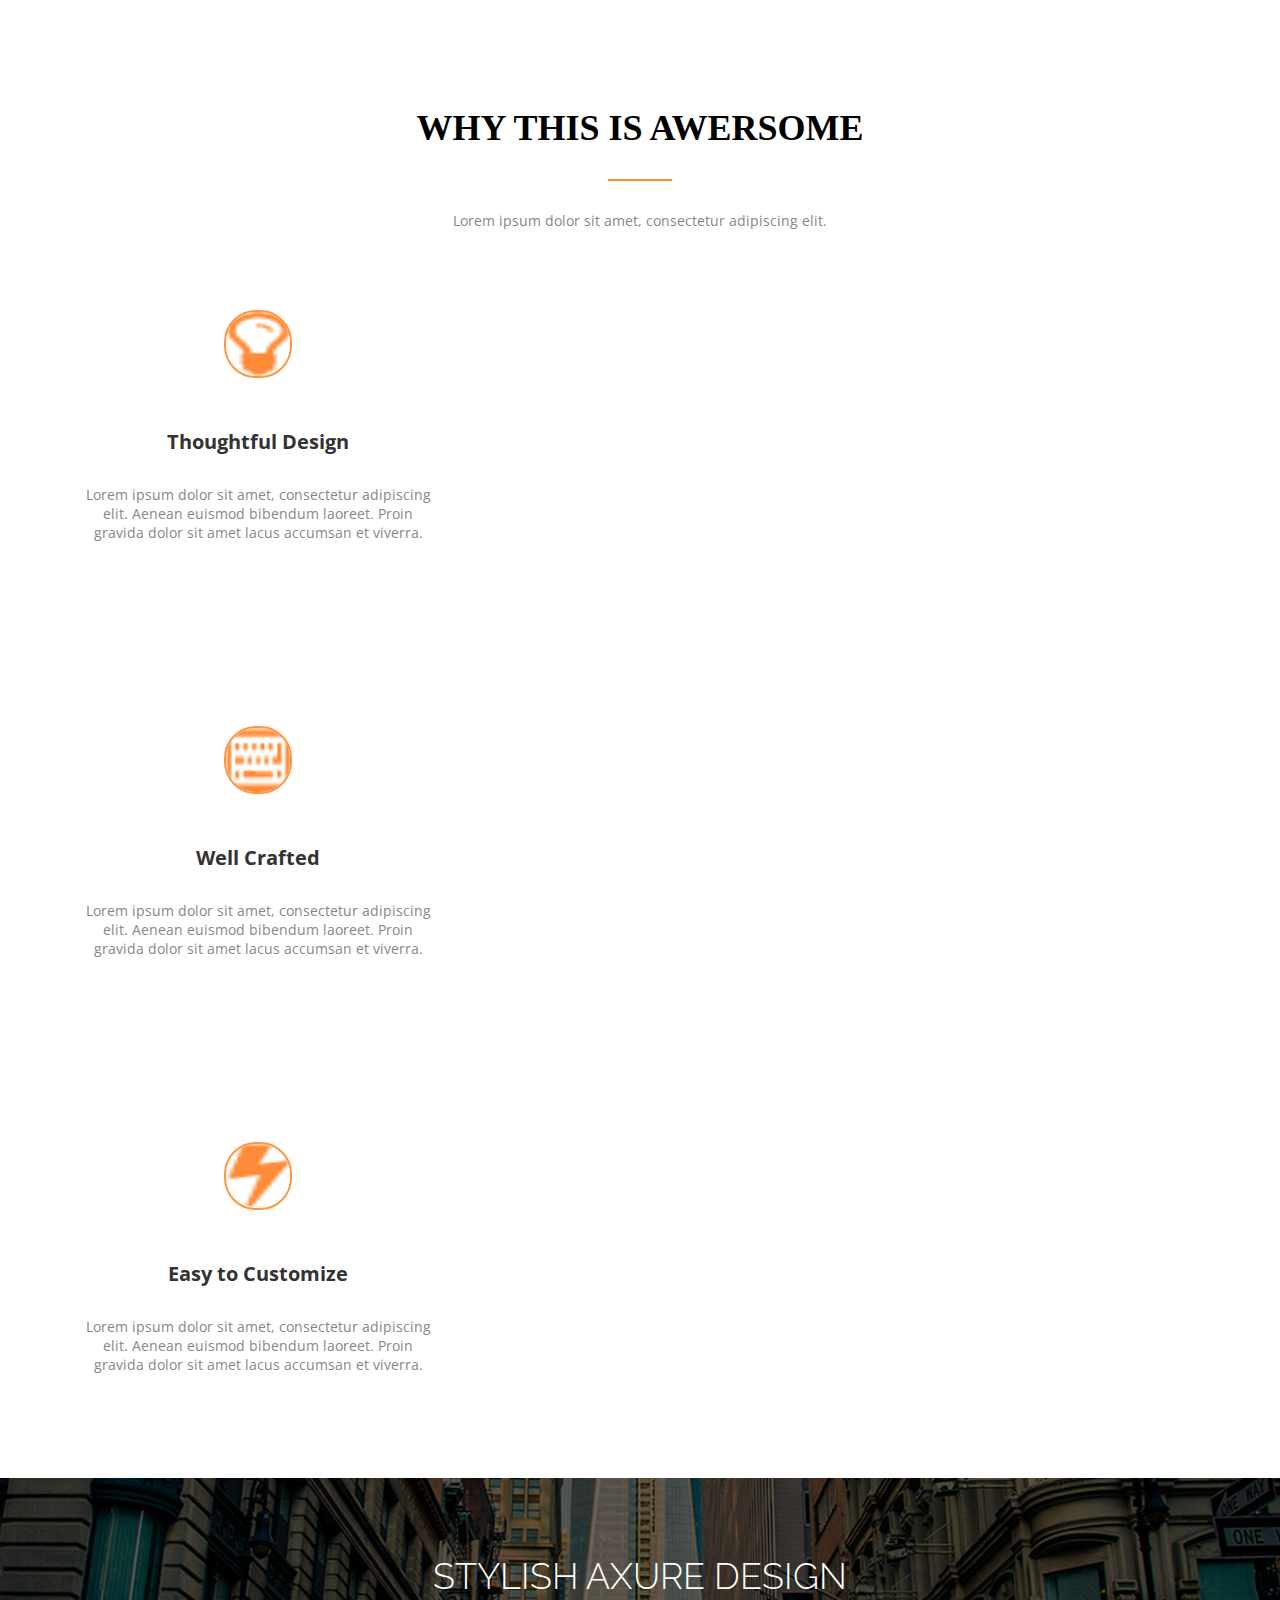
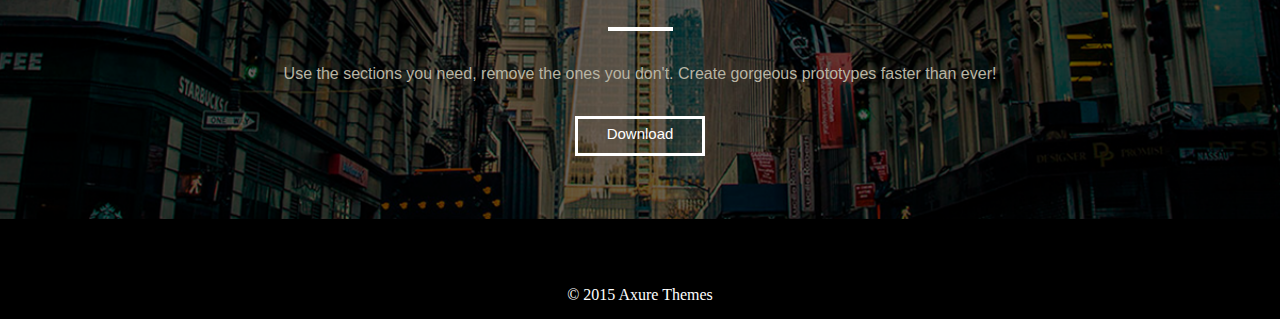
==== index.html @ a552475d "first commit" ====
<!DOCTYPE html
<html lang="en">
<head>
	<meta charset="utf-8">
	<link href="https://fonts.googleapis.com/css?family=Raleway:100,100i,200,200i,300,300i,400,400i,500,500i,600,600i,700,700i,800,800i,900,900i&amp;subset=latin-ext" rel="stylesheet">
	<link href="https://fonts.googleapis.com/css?family=Open+Sans:300,300i,400,400i,600,600i,700,700i,800,800i&amp;subset=cyrillic,cyrillic-ext" rel="stylesheet">
	<link rel="stylesheet"  href="assets/styles/style.css" >
	<link rel="stylesheet" type="text/css" href="assets/styles/all.css">
	<link rel="stylesheet" href="https://use.fontawesome.com/releases/v5.4.1/css/all.css" integrity="sha384-5sAR7xN1Nv6T6+dT2mhtzEpVJvfS3NScPQTrOxhwjIuvcA67KV2R5Jz6kr4abQsz" crossorigin="anonymous">
	<title>Первая верстка </title>
</head>
<body>
	<div class="pluses">
		<div class="pluses_title">
			<h2>Why this is awersome</h2>
			<hr>
			<p>Lorem ipsum dolor sit amet, consectetur adipiscing elit.</p>
		</div>
		<div class="container">
			<div class="column">
				<img src="assets/images/image1.png" >
				<h3>Thoughtful Design</h3>
				<p>
					Lorem ipsum dolor sit amet, 	consectetur adipiscing 
				 	elit. Aenean euismod bibendum laoreet. Proin gravida 
					dolor sit amet lacus accumsan et viverra.
				</p>
			</div>


			<div class="column">
				<img src="assets/images/image2.png" >
				<h3>Well Crafted</h3>
				<p>
					Lorem ipsum dolor sit amet, consectetur adipiscing 
					elit. Aenean euismod bibendum laoreet. Proin gravida 
					dolor sit amet lacus accumsan et viverra.
				</p>
			</div>


			<div class="column">
				<img src="assets/images/image3.png">
				<h3>Easy to Customize</h3>
				<p>
					Lorem ipsum dolor sit amet, consectetur adipiscing 
					elit. Aenean euismod bibendum laoreet. Proin gravida 
					dolor sit amet lacus accumsan et viverra.
				</p>
            </div>
		</div>	
	</div>
	<div class="stylish">
		<h2>STYLISH AXURE DESIGN</h2>
		<hr>  
		<p>Use the sections you need, remove the ones you don't.  Create gorgeous prototypes faster than ever!</p>
		<div class="stylish_button">
		<!-- <a class="button" href="#">Download -->
		<!-- </a> -->
		Download
		</div>
	</div>
	<div class="footer">
			
		<p class= "footer_social_icons">
			<i class="fab fa-facebook-f"></i>
			<i class="fab fa-twitter"></i>
			<i class="fab fa-google-plus-g"></i>
			<i class="fab fa-pinterest"></i>
			<i class="fab fa-instagram"></i>
			<i class="fab fa-vk"></i>
			<i class="fas fa-rss"></i>
		</p>

		<div class= "footer_social">
		<p> © 2015 Axure Themes </p>
		</div>
	</div>
</body>
---- assets/styles/style.css ----
/*! Generated by Font Squirrel (https://www.fontsquirrel.com) on October 11, 2018 */


body {
    padding: 0px; 
    margin: 0px; 
}

div {
    box-sizing: border-box;     
}

/* удаляет дефолтные отступы у элементов h и p */
h1, h2, p {
    margin: 0;
}

.pluses_title {
    /* display:inline-block; */
    /* position:relative; */
    margin: 0;
    /* background-color: red; */
    padding-top: 107px;
}

.pluses_title h2 {
	font-size: 36px;
	text-align: center;
    text-transform: uppercase;
}

.pluses_title hr {
    display: block;
    height: 2px;
    width: 64px;
    background: #ff8c2d;
    border: 0;
    text-align: center;
    margin-top: 30px;
}
.pluses_title p {
    color: #86878b;
    font-size: 14px;
    font-family: "Open sans", Sans-serif;
    text-align: center;
    margin: 0px;
    margin-top: 30px;
}
  
.container {
	width: 1114px;
	margin-right: auto; 
	margin-left: auto;
}
.column {
	width: 350px;
    text-align: center;
	/* float: left; */
    margin-right: 32px;
}
.column:last-child {
	margin-right: 0px;
}

.column img  {
	text-align: center;
    border: 2px solid #ff9741;
    width: 64px;
    height: 64px;
    border-radius: 32px;
    margin-top:80px;
}

.column h3  {
	font-size: 20px;
	font-family: "Open sans", Sans-serif;
	font-weight:700;
	text-align: center;
	color: #333333;

    padding-top: 30px;
}

.column p {
	font-size: 14px;
	font-family: "Open sans", Sans-serif;
	color: #86878b;
    margin-top: 30px;
    margin-bottom: 104px;
}
  
.stylish {
    background: url("../images/background1.png") no-repeat center top /cover;
    /* height: 320px; */
    /* padding-top: 200px; */
    background-color: green;
    padding-bottom: 63px;
    text-align: center;
}

.stylish h2 {
    color: #ffffff;
    font-size: 36px;
    font-family: 'Raleway', sans-serif;
    font-weight: 300;
    padding-top: 77px;
   
}
.stylish hr {
    display: block;
    height: 4px;
    width: 65px;
    background: #ffffff;
    border: 0;
    margin-top:30px;
    margin-bottom: 34px;
}
.stylish p {
    color:#b7b4a4;
    font-size: 16px;
    font-family:'ralewaylight', Sans-serif ;
    margin-top: 34px;
}

.stylish_button {
    display: block;
    color:#ffffff;
    font-size: 15px;
    font-family:'ralewaylight', Sans-serif ;
    text-align: center;
    border-style: solid;
    border-color: white;
    height: 40px;
    line-height: 30px; /*разобраться как отцентрировать текст по вертикали*/
    width: 130px;
    margin-top: 33px;
    vertical-align: center;
    display: inline-block;
    
}
.footer {
    background-color: #000;
    height: 100px;
    margin:0;
}
.footer_social_icons {
    color: #cccccc;
    text-align: center;
    padding-top: 40px;
    font-size: 24px;  
}
.footer_social_icons i {
    margin-right: 30px;
}
.footer_social_icons i:last-child {
    margin-right: 0px;
}
.footer_social {
    color: #fff;
    text-align: center;
}
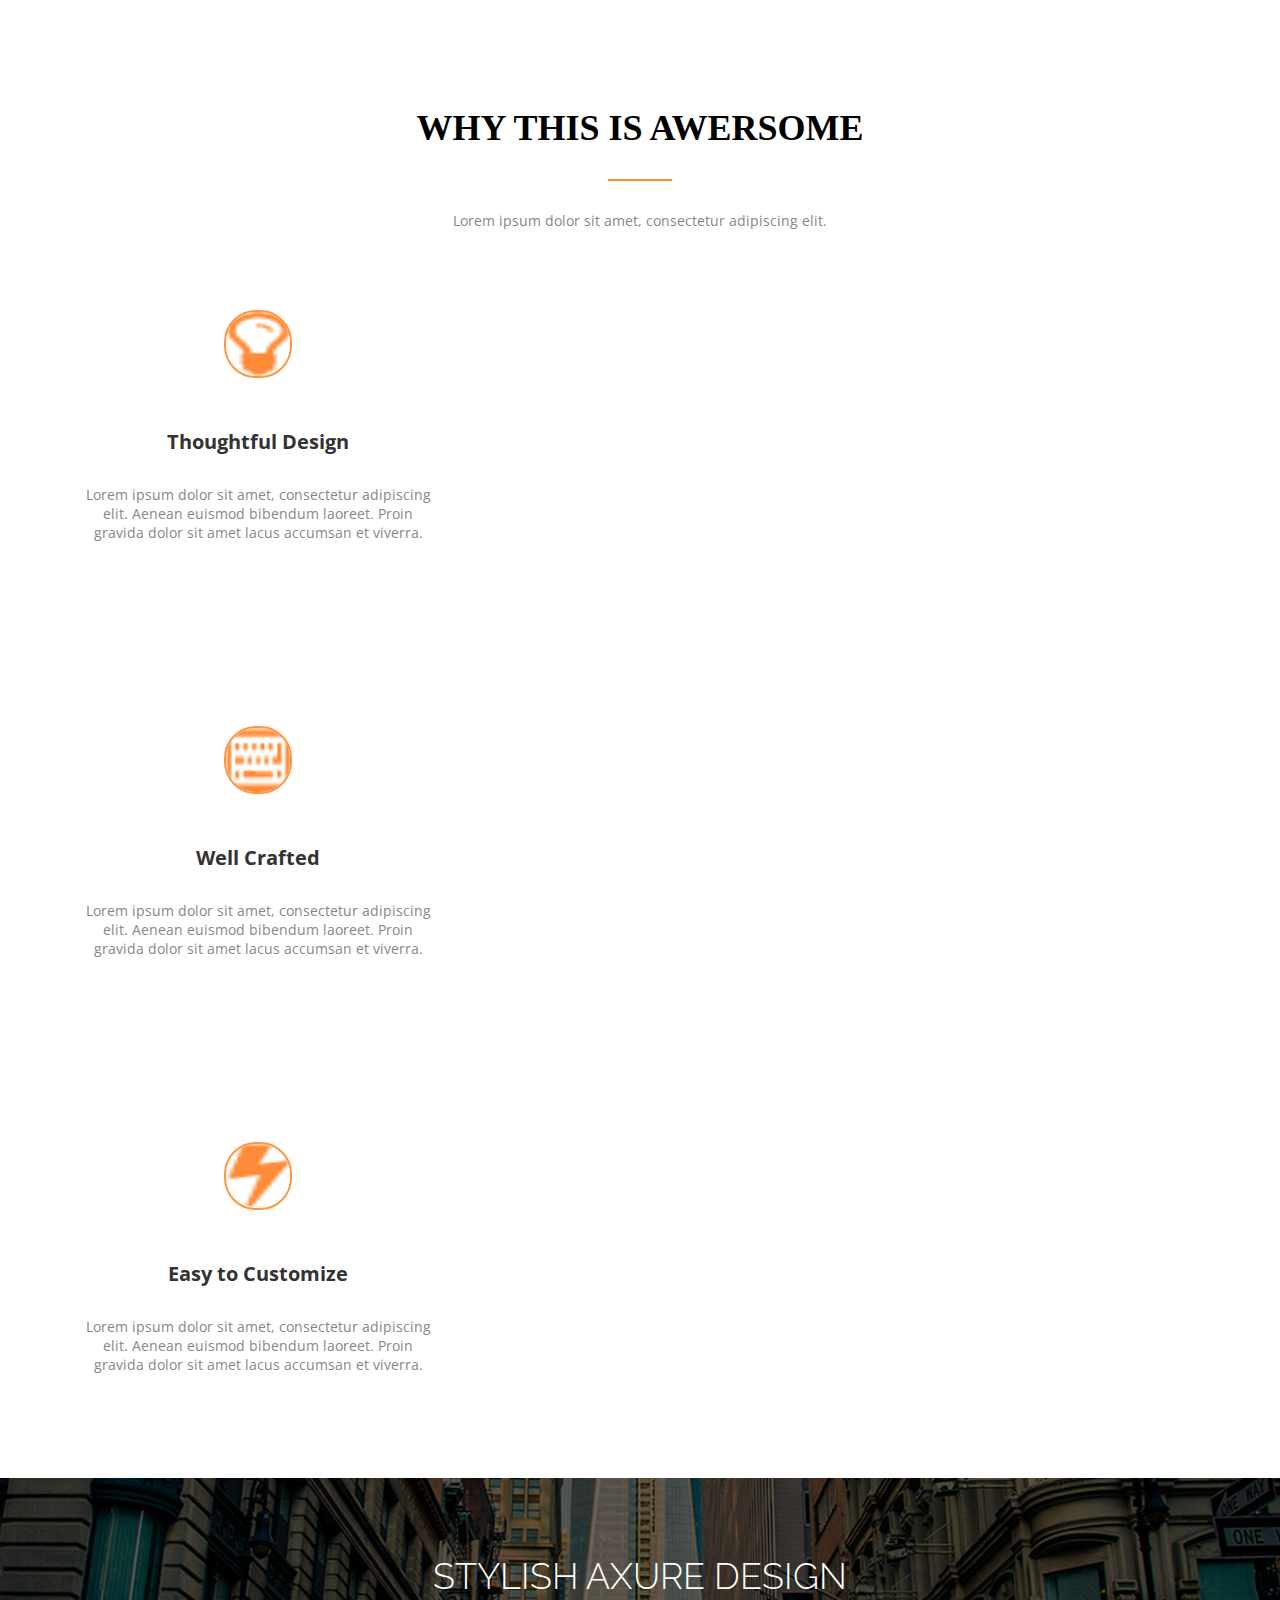
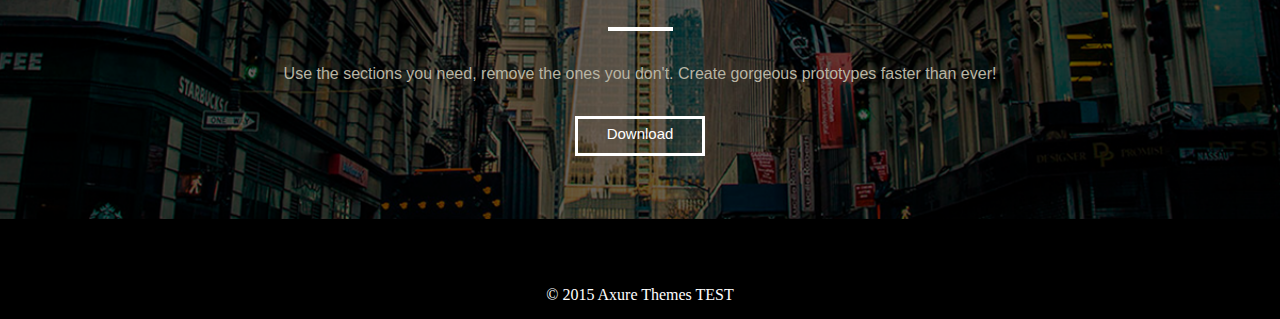
==== commit 771218d6: "test commit" ====
--- a/index.html
+++ b/index.html
@@ -73,7 +73,7 @@
 		</p>
 
 		<div class= "footer_social">
-		<p> © 2015 Axure Themes </p>
+		<p> © 2015 Axure Themes TEST</p>
 		</div>
 	</div>
 </body>
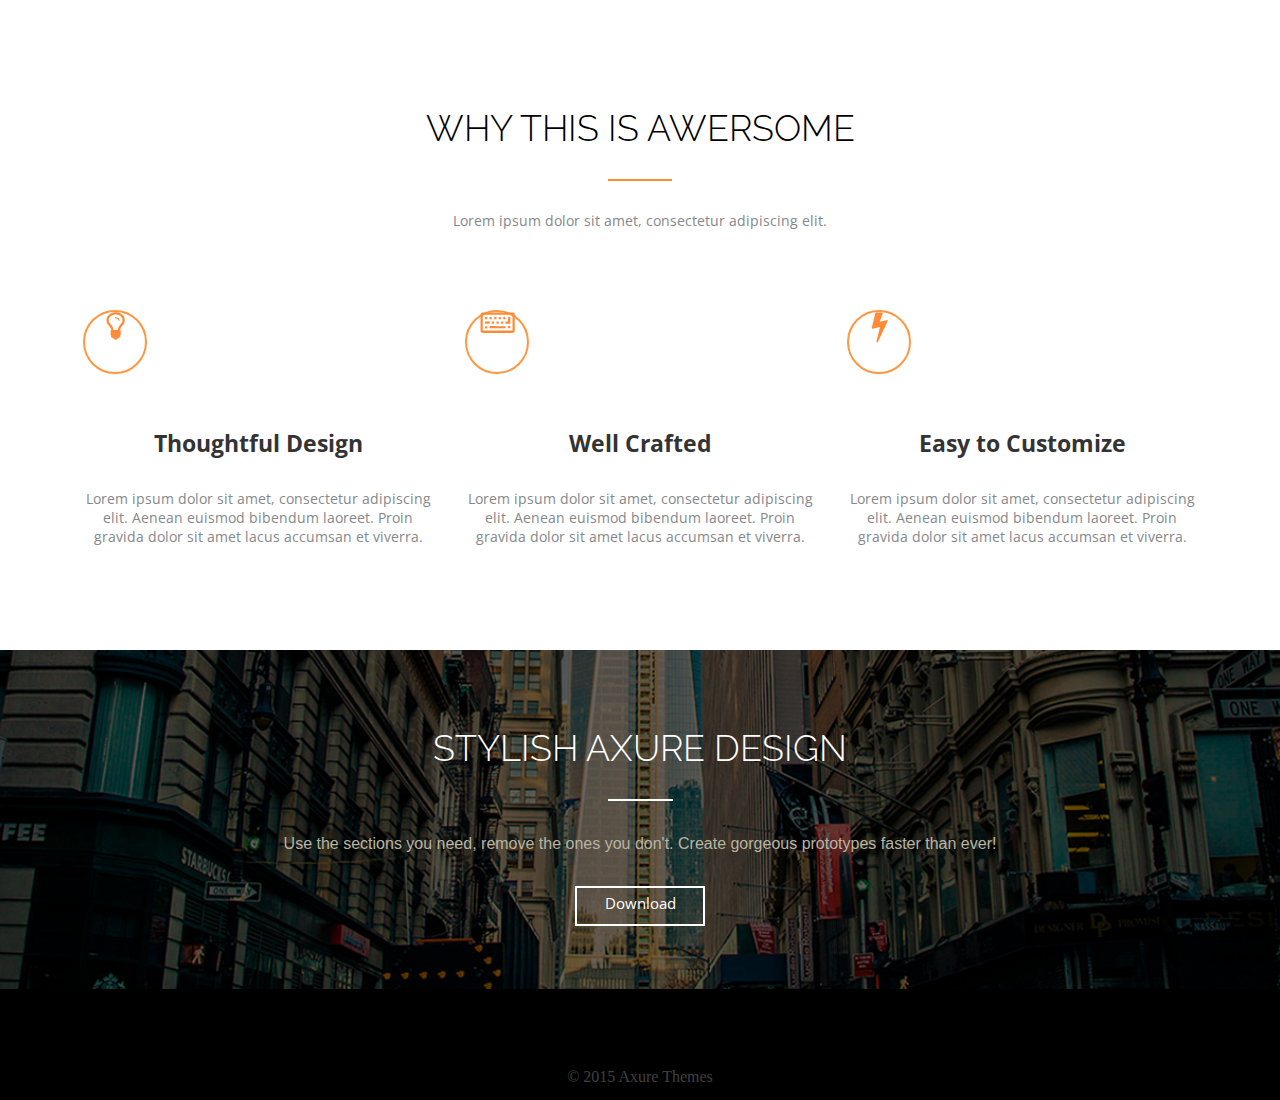
==== commit 27d55c09: "Fix layout, fix fonts" ====
--- a/index.html
+++ b/index.html
@@ -10,59 +10,100 @@
 	<title>Первая верстка </title>
 </head>
 <body>
+
+
 	<div class="pluses">
+
+		<div class="container">
+
 		<div class="pluses_title">
 			<h2>Why this is awersome</h2>
 			<hr>
 			<p>Lorem ipsum dolor sit amet, consectetur adipiscing elit.</p>
 		</div>
-		<div class="container">
+
+		<div class="row">
+
 			<div class="column">
+				<div class="column_img">
 				<img src="assets/images/image1.png" >
+				</div>
+				<div class="column_title">
 				<h3>Thoughtful Design</h3>
+				</div>
+				<div class="column_text">
 				<p>
 					Lorem ipsum dolor sit amet, 	consectetur adipiscing 
 				 	elit. Aenean euismod bibendum laoreet. Proin gravida 
 					dolor sit amet lacus accumsan et viverra.
 				</p>
+				</div>
 			</div>
 
 
 			<div class="column">
+				<div class="column_img">
 				<img src="assets/images/image2.png" >
+				</div>
+                <div class="column_title">
 				<h3>Well Crafted</h3>
+				</div>
+				<div class="column_text">
 				<p>
-					Lorem ipsum dolor sit amet, consectetur adipiscing 
-					elit. Aenean euismod bibendum laoreet. Proin gravida 
+					Lorem ipsum dolor sit amet, 	consectetur adipiscing 
+				 	elit. Aenean euismod bibendum laoreet. Proin gravida 
 					dolor sit amet lacus accumsan et viverra.
 				</p>
+			    </div>
 			</div>
 
-
 			<div class="column">
-				<img src="assets/images/image3.png">
+				<div class="column_img">
+				<img src="assets/images/image3.png" >
+				</div>
+				<div class="column_title">
 				<h3>Easy to Customize</h3>
+				</div>
+				<div class="column_text">
 				<p>
-					Lorem ipsum dolor sit amet, consectetur adipiscing 
-					elit. Aenean euismod bibendum laoreet. Proin gravida 
+					Lorem ipsum dolor sit amet, 	consectetur adipiscing 
+				 	elit. Aenean euismod bibendum laoreet. Proin gravida 
 					dolor sit amet lacus accumsan et viverra.
 				</p>
+			    </div>
             </div>
-		</div>	
+        </div>    
+	
 	</div>
+
+
+
 	<div class="stylish">
+
+		<div class="stylish_title">
 		<h2>STYLISH AXURE DESIGN</h2>
-		<hr>  
+		</div>
+
+		<div class="stylish_line">
+		<hr> 
+		</div> 
+
+		<div class="stylish_text">
 		<p>Use the sections you need, remove the ones you don't.  Create gorgeous prototypes faster than ever!</p>
+		</div>
+
 		<div class="stylish_button">
-		<!-- <a class="button" href="#">Download -->
-		<!-- </a> -->
-		Download
+		<!-- <a class="button" href="#">Download
+		</a> -->
+		<p> Download </p>
 		</div>
+
 	</div>
+	 
 	<div class="footer">
-			
-		<p class= "footer_social_icons">
+
+		<div class= "footer_social_icons">
+		<p>
 			<i class="fab fa-facebook-f"></i>
 			<i class="fab fa-twitter"></i>
 			<i class="fab fa-google-plus-g"></i>
@@ -71,11 +112,14 @@
 			<i class="fab fa-vk"></i>
 			<i class="fas fa-rss"></i>
 		</p>
+		</div>
 
-		<div class= "footer_social">
-		<p> © 2015 Axure Themes TEST</p>
+	 	<div class= "footer_social"> 
+		<p> © 2015 Axure Themes</p>
 		</div>
+
 	</div>
+	 
 </body>
 		
 
--- a/assets/styles/style.css
+++ b/assets/styles/style.css
@@ -14,19 +14,32 @@
 h1, h2, p {
     margin: 0;
 }
+ 
+.container {
+	width: 1114px;
+	margin-right: auto; 
+	margin-left: auto;
+   
+}
+.row {  
+}
 
+.row:after {
+    clear: both;
+    content: "";
+    display: table;
+}
 .pluses_title {
-    /* display:inline-block; */
-    /* position:relative; */
     margin: 0;
-    /* background-color: red; */
     padding-top: 107px;
 }
 
 .pluses_title h2 {
-	font-size: 36px;
-	text-align: center;
+    font-size: 36px;
+    text-align: center;
     text-transform: uppercase;
+    font-family: 'Raleway', sans-serif;
+    font-weight: 300;
 }
 
 .pluses_title hr {
@@ -46,23 +59,18 @@
     margin: 0px;
     margin-top: 30px;
 }
-  
-.container {
-	width: 1114px;
-	margin-right: auto; 
-	margin-left: auto;
-}
+
 .column {
 	width: 350px;
     text-align: center;
-	/* float: left; */
+	float: left;
     margin-right: 32px;
 }
 .column:last-child {
 	margin-right: 0px;
 }
 
-.column img  {
+.column_img  {
 	text-align: center;
     border: 2px solid #ff9741;
     width: 64px;
@@ -71,17 +79,16 @@
     margin-top:80px;
 }
 
-.column h3  {
+.column_title  {
 	font-size: 20px;
 	font-family: "Open sans", Sans-serif;
 	font-weight:700;
 	text-align: center;
 	color: #333333;
-
     padding-top: 30px;
 }
 
-.column p {
+.column_text {
 	font-size: 14px;
 	font-family: "Open sans", Sans-serif;
 	color: #86878b;
@@ -91,31 +98,28 @@
   
 .stylish {
     background: url("../images/background1.png") no-repeat center top /cover;
-    /* height: 320px; */
-    /* padding-top: 200px; */
-    background-color: green;
     padding-bottom: 63px;
     text-align: center;
 }
 
-.stylish h2 {
+.stylish_title h2 {
     color: #ffffff;
     font-size: 36px;
     font-family: 'Raleway', sans-serif;
     font-weight: 300;
-    padding-top: 77px;
-   
+    padding-top: 77px;  
 }
-.stylish hr {
+
+.stylish_line hr {
     display: block;
-    height: 4px;
+    height: 2px;
     width: 65px;
     background: #ffffff;
     border: 0;
     margin-top:30px;
     margin-bottom: 34px;
 }
-.stylish p {
+.stylish_text {
     color:#b7b4a4;
     font-size: 16px;
     font-family:'ralewaylight', Sans-serif ;
@@ -123,10 +127,10 @@
 }
 
 .stylish_button {
-    display: block;
     color:#ffffff;
     font-size: 15px;
-    font-family:'ralewaylight', Sans-serif ;
+    font-family:'Open Sans', sans-serif;
+    /* font-weight: 600; */
     text-align: center;
     border-style: solid;
     border-color: white;
@@ -136,26 +140,31 @@
     margin-top: 33px;
     vertical-align: center;
     display: inline-block;
-    
+    border-width: 2px;   
 }
+
 .footer {
     background-color: #000;
-    height: 100px;
     margin:0;
+    padding-top: 40px;
+    text-align: center;
 }
-.footer_social_icons {
+
+.footer_social_icons i {
     color: #cccccc;
-    text-align: center;
-    padding-top: 40px;
+    
     font-size: 24px;  
+    margin-right: 30px;
+    margin-bottom: 15px;
+
 }
-.footer_social_icons i {
-    margin-right: 30px;
-}
+
 .footer_social_icons i:last-child {
     margin-right: 0px;
 }
 .footer_social {
-    color: #fff;
+    color: #404040;
     text-align: center;
+    padding-bottom: 14px;
+   
 }
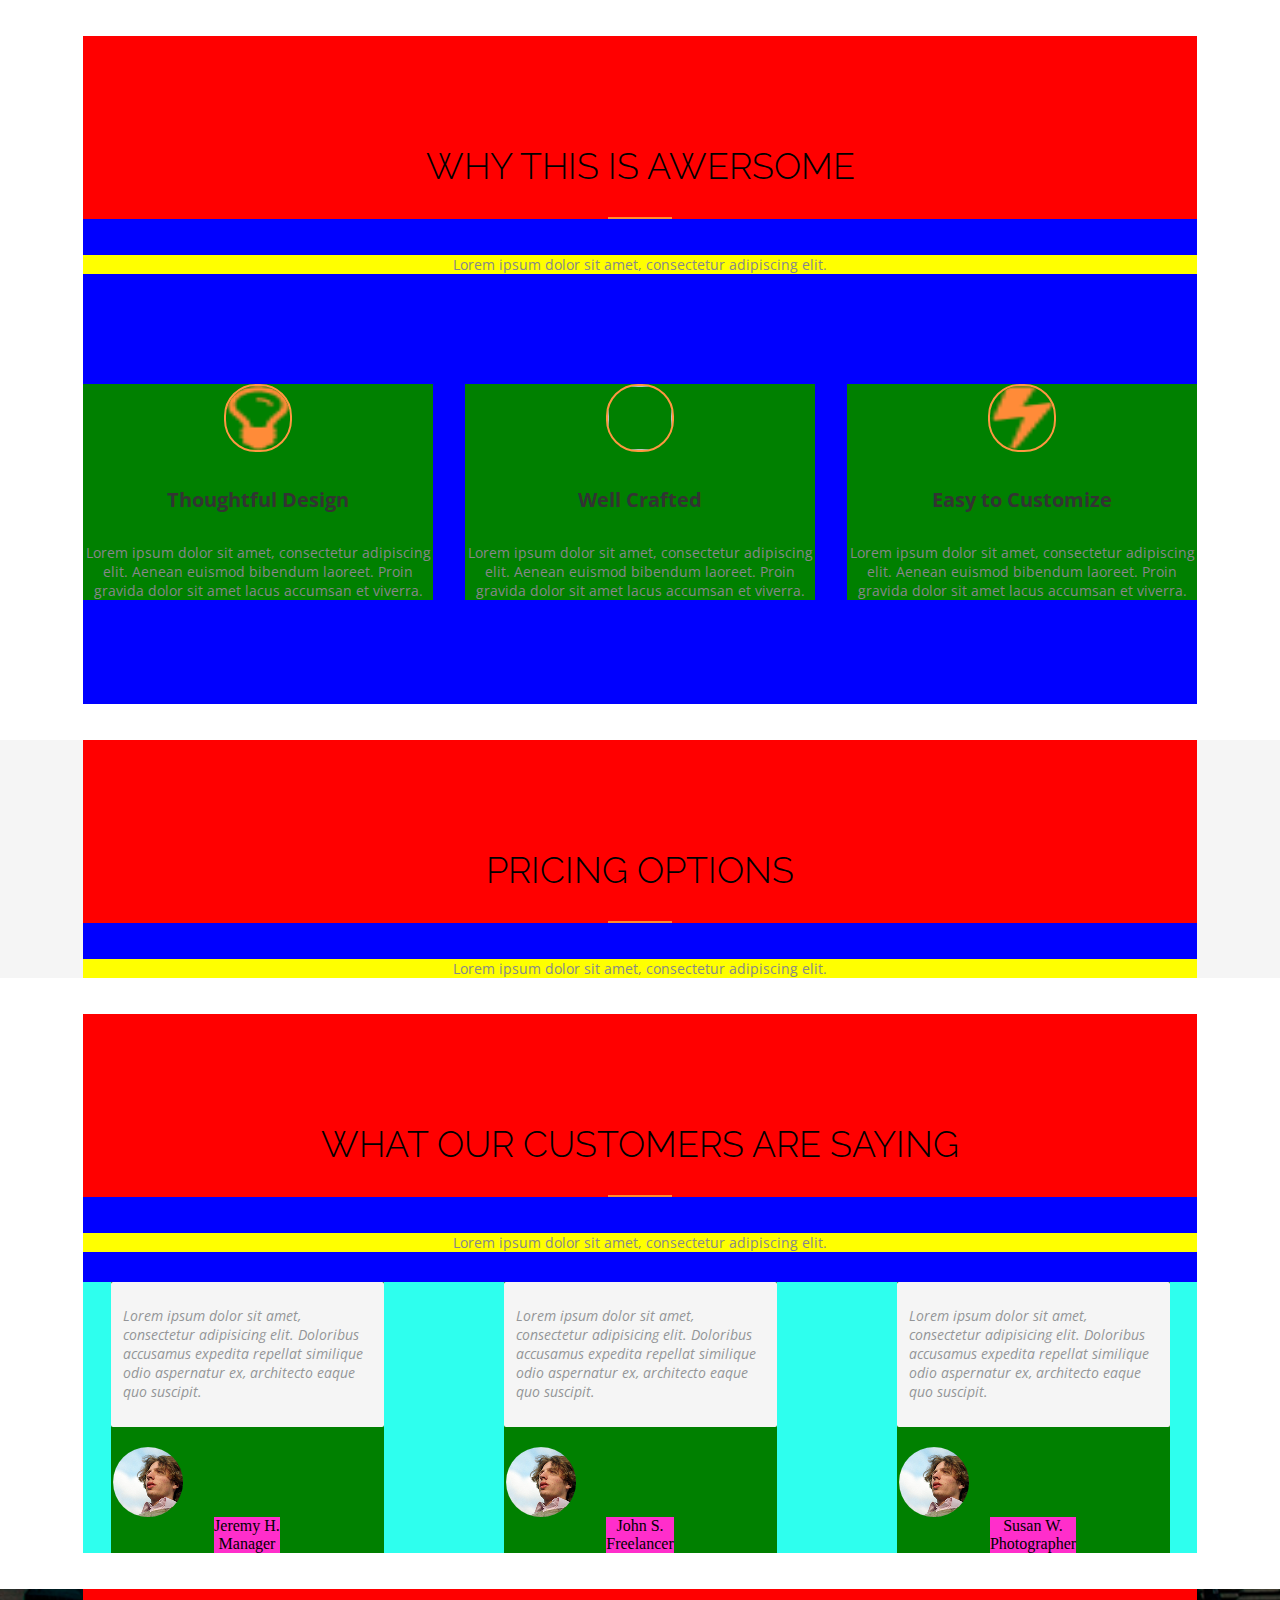
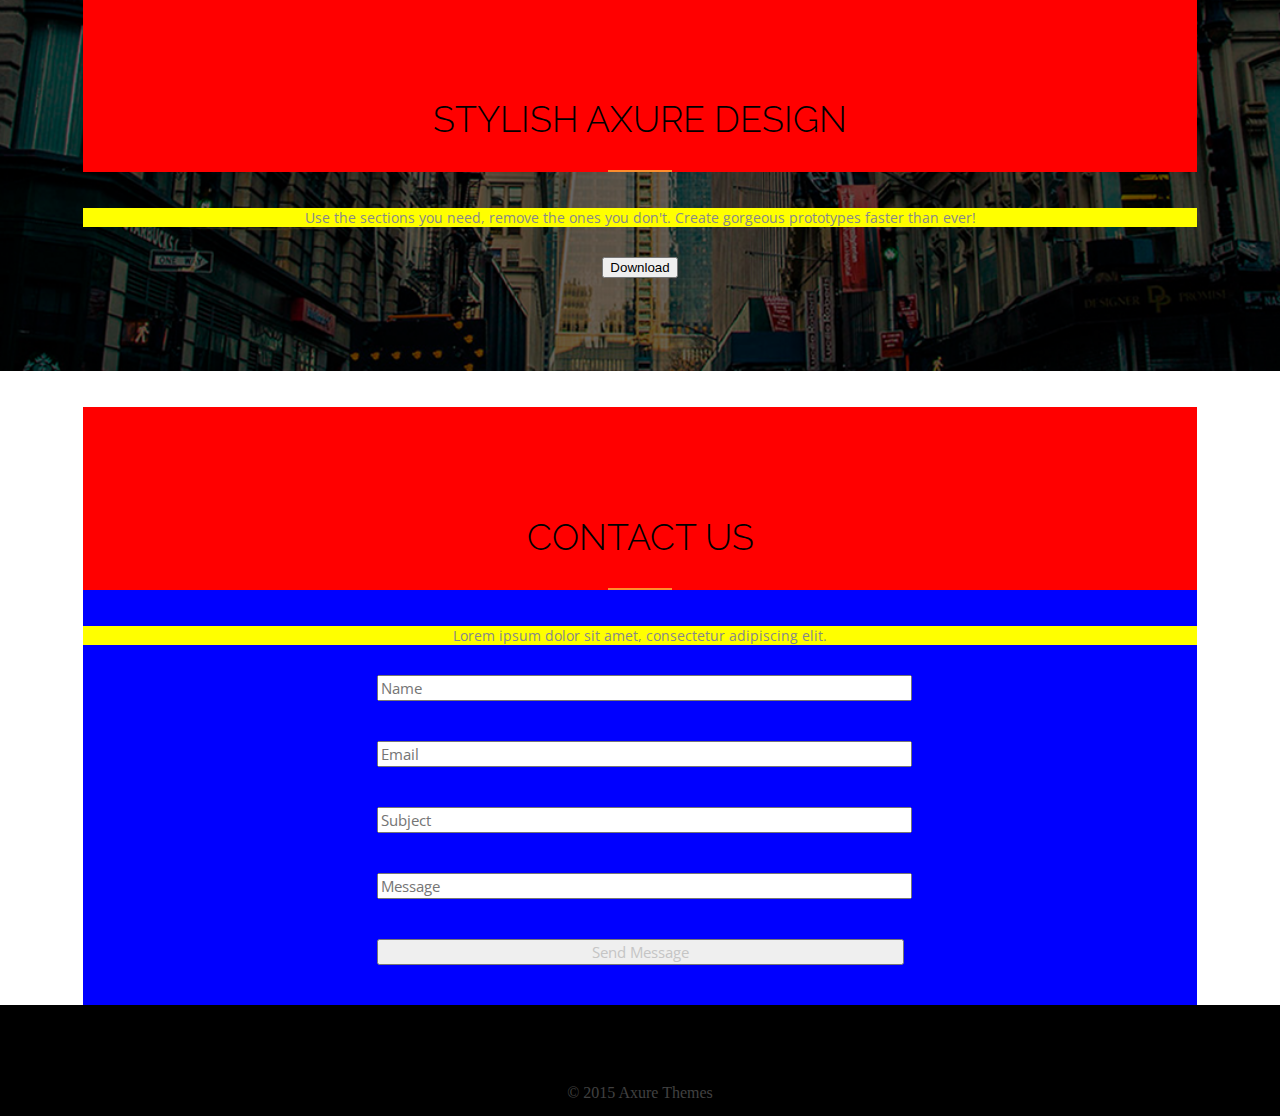
==== commit f840c048: "add new blocks" ====
--- a/index.html
+++ b/index.html
@@ -1,7 +1,9 @@
-<!DOCTYPE html
+<!DOCTYPE html>
 <html lang="en">
 <head>
 	<meta charset="utf-8">
+	<!-- Сброс стилей-->
+	<link rel="">
 	<link href="https://fonts.googleapis.com/css?family=Raleway:100,100i,200,200i,300,300i,400,400i,500,500i,600,600i,700,700i,800,800i,900,900i&amp;subset=latin-ext" rel="stylesheet">
 	<link href="https://fonts.googleapis.com/css?family=Open+Sans:300,300i,400,400i,600,600i,700,700i,800,800i&amp;subset=cyrillic,cyrillic-ext" rel="stylesheet">
 	<link rel="stylesheet"  href="assets/styles/style.css" >
@@ -11,96 +13,152 @@
 </head>
 <body>
 
+<div class="main">
+	<div class="section main_header">
+		
 
-	<div class="pluses">
 
+	</div>
+
+
+
+
+	<div class="section pluses">
 		<div class="container">
-
-		<div class="pluses_title">
-			<h2>Why this is awersome</h2>
-			<hr>
-			<p>Lorem ipsum dolor sit amet, consectetur adipiscing elit.</p>
-		</div>
-
-		<div class="row">
-
-			<div class="column">
-				<div class="column_img">
-				<img src="assets/images/image1.png" >
+			<div class="head pluses">
+				<h3 class="title">Why this is awersome</h3>
+				<p class="subtitle">Lorem ipsum dolor sit amet, consectetur adipiscing elit.</p>
+			</div>
+			<div class="main_pluses">
+			<div class="row">	
+				<div class="column">
+					<img class="column_img" src="assets/images/image1.png" >
+					<p class="column_title">Thoughtful Design</p>
+					<p class="column_text">
+					Lorem ipsum dolor sit amet, 	consectetur adipiscing 
+				 	elit. Aenean euismod bibendum laoreet. Proin gravida 
+					dolor sit amet lacus accumsan et viverra.
+					</p>
 				</div>
-				<div class="column_title">
-				<h3>Thoughtful Design</h3>
-				</div>
-				<div class="column_text">
-				<p>
+				<div class="column">
+				<img class="column_img src="assets/images/image2.png">
+				<p class="column_title">Well Crafted</p>
+				<p class="column_text">
 					Lorem ipsum dolor sit amet, 	consectetur adipiscing 
 				 	elit. Aenean euismod bibendum laoreet. Proin gravida 
 					dolor sit amet lacus accumsan et viverra.
 				</p>
 				</div>
-			</div>
 
-
-			<div class="column">
-				<div class="column_img">
-				<img src="assets/images/image2.png" >
-				</div>
-                <div class="column_title">
-				<h3>Well Crafted</h3>
-				</div>
-				<div class="column_text">
-				<p>
-					Lorem ipsum dolor sit amet, 	consectetur adipiscing 
-				 	elit. Aenean euismod bibendum laoreet. Proin gravida 
-					dolor sit amet lacus accumsan et viverra.
-				</p>
-			    </div>
-			</div>
-
-			<div class="column">
-				<div class="column_img">
-				<img src="assets/images/image3.png" >
-				</div>
-				<div class="column_title">
-				<h3>Easy to Customize</h3>
-				</div>
-				<div class="column_text">
-				<p>
+				<div class="column">
+				<img class="column_img" src="assets/images/image3.png" >
+				<p class="column_title">Easy to Customize</p>
+				<p class="column_text">
 					Lorem ipsum dolor sit amet, 	consectetur adipiscing 
 				 	elit. Aenean euismod bibendum laoreet. Proin gravida 
 					dolor sit amet lacus accumsan et viverra.
 				</p>
 			    </div>
             </div>
-        </div>    
-	
+        	</div>    
+		</div>
+	</div>
+
+	<div class="section pricing_options">
+		<div class="container">
+			<div class="head pricing_options">
+			<h3 class="title">Pricing options</h3>
+			<p class="subtitle">Lorem ipsum dolor sit amet, consectetur adipiscing elit.</p>
+			</div>
+		</div>
 	</div>
 
 
+	<div class="section testimonials" >
+		<div class="container">
+			
+			<div class="head testimonials">
+				<h3 class="title">WHAT OUR CUSTOMERS ARE SAYING</h3>
+				<p class="subtitle">Lorem ipsum dolor sit amet, consectetur adipiscing elit.</p>
+			</div>
 
-	<div class="stylish">
+			<div class="column_testimonials_main">
+				
+				<div class="column_testimonials">
+					<p class="column_testimonials_text">Lorem ipsum dolor sit amet, 
+					consectetur adipisicing elit. Doloribus 
+					accusamus expedita repellat similique 
+					odio aspernatur ex, architecto eaque 
+					quo suscipit.</p>
+					<img class="column_testimonials_photo" src="assets/images/photo.png"> 
+					<div class="column_testimonials_personality">
+						<p>Jeremy H.</p>
+						<p>Manager</p>
+					</div>
+				</div>
 
-		<div class="stylish_title">
-		<h2>STYLISH AXURE DESIGN</h2>
+				<div class="column_testimonials">
+					<p class="column_testimonials_text">Lorem ipsum dolor sit amet, 
+					consectetur adipisicing elit. Doloribus 
+					accusamus expedita repellat similique 
+					odio aspernatur ex, architecto eaque 
+					quo suscipit.</p>
+					<img class="column_testimonials_photo" src="assets/images/photo.png">
+					<div class="column_testimonials_personality"> 
+						<p>John S.</p>
+						<p>Freelancer</p>
+					</div>
+				</div>
+
+				<div class="column_testimonials">
+					<p class="column_testimonials_text">Lorem ipsum dolor sit amet, 
+					consectetur adipisicing elit. Doloribus 
+					accusamus expedita repellat similique 
+					odio aspernatur ex, architecto eaque 
+					quo suscipit.</p>
+					<img class="column_testimonials_photo" src="assets/images/photo.png">
+					<div class="column_testimonials_personality"> 
+						<p>Susan W.</p>
+						<p>Photographer</p>
+					</div>
+				</div>
+			</div>
 		</div>
+	</div>
 
-		<div class="stylish_line">
-		<hr> 
+	<div class="section stylish">
+		<div class="container">
+			<div class="head stylish">
+			<h3 class="title">STYLISH AXURE DESIGN</h3>
+ 			<p class="subtitle">Use the sections you need, remove the ones you don't.  Create gorgeous prototypes faster than ever!</p>
+ 			<button class="button">Download</button>
+ 			</div>
 		</div> 
-
-		<div class="stylish_text">
-		<p>Use the sections you need, remove the ones you don't.  Create gorgeous prototypes faster than ever!</p>
-		</div>
-
-		<div class="stylish_button">
-		<!-- <a class="button" href="#">Download
-		</a> -->
-		<p> Download </p>
-		</div>
-
 	</div>
 	 
-	<div class="footer">
+
+	 <div class="section contact">
+	 	<div class="container">
+	 		<div class="head contact">
+	 			<h3 class="title">CONTACT US</h3> 
+	 			<p class="subtitle">Lorem ipsum dolor sit amet, consectetur adipiscing elit.</p>
+	 		</div>
+	 	    <div class="form_block">
+	 	    <form  action="#" method="#">
+	 		<div><input type="text" placeholder="Name" maxlength="#"></div> 
+	 		<div><input type="text" placeholder="Email"></div> 
+	 		<div><input type="text" placeholder="Subject"></div>
+            <div class="Message"><input type="text" placeholder="Message"></div>	
+	 		<div><input type="button" value="Send Message"></div>
+	 		</div>
+	 	</form>
+	 	</div>
+	 	</div>
+	 </div>
+
+
+
+	<div class="section footer">
 
 		<div class= "footer_social_icons">
 		<p>
@@ -109,7 +167,7 @@
 			<i class="fab fa-google-plus-g"></i>
 			<i class="fab fa-pinterest"></i>
 			<i class="fab fa-instagram"></i>
-			<i class="fab fa-vk"></i>
+			<i class="fab fa-stumbleupon"></i>
 			<i class="fas fa-rss"></i>
 		</p>
 		</div>
@@ -119,9 +177,10 @@
 		</div>
 
 	</div>
-	 
+
+	</div>
+</div>	 
 </body>
 		
 
-        
- +
--- a/assets/styles/style.css
+++ b/assets/styles/style.css
@@ -1,27 +1,70 @@
-/*! Generated by Font Squirrel (https://www.fontsquirrel.com) on October 11, 2018 */
-
-
-body {
+body { 
     padding: 0px; 
-    margin: 0px; 
-}
-
-div {
+    margin: 0px;
+}
+
+ main{
+
+ } 
+
+
+/* div { 
     box-sizing: border-box;     
 }
+*/
 
 /* удаляет дефолтные отступы у элементов h и p */
 h1, h2, p {
-    margin: 0;
-}
- 
+    margin: 0;    
+}
+
+.section {
+    text-align: center;
+}
+.section.pricing_options {
+    background: #f5f5f5;
+}
+
+.head{
+}
+
+.head .title  {
+    font-size: 36px;
+    text-align: center;
+    text-transform: uppercase;
+    font-family: 'Raleway', sans-serif;
+    font-weight: 300;
+    padding-top: 109px;
+    background: red;
+}
+
+.head .subtitle {
+    color: #86878b;
+    font-size: 14px;
+    font-family: "Open sans", Sans-serif;
+    text-align: center;
+    margin: 30px 0;
+    background: yellow;
+}
+
+ .head .title:after{
+    content: '';
+    background: #ff8d2d;
+    width: 64px;
+    height: 2px;
+    display: block;
+    margin: 30px auto;
+} 
+
 .container {
-	width: 1114px;
-	margin-right: auto; 
+	max-width: 1114px;
+	margin: auto; 
 	margin-left: auto;
+    background: blue;
    
 }
 .row {  
+    padding: 80px 0 104px;
 }
 
 .row:after {
@@ -29,56 +72,34 @@
     content: "";
     display: table;
 }
-.pluses_title {
-    margin: 0;
-    padding-top: 107px;
-}
-
-.pluses_title h2 {
-    font-size: 36px;
-    text-align: center;
-    text-transform: uppercase;
-    font-family: 'Raleway', sans-serif;
-    font-weight: 300;
-}
-
-.pluses_title hr {
-    display: block;
-    height: 2px;
-    width: 64px;
-    background: #ff8c2d;
-    border: 0;
-    text-align: center;
-    margin-top: 30px;
-}
-.pluses_title p {
-    color: #86878b;
-    font-size: 14px;
-    font-family: "Open sans", Sans-serif;
-    text-align: center;
-    margin: 0px;
-    margin-top: 30px;
-}
 
 .column {
-	width: 350px;
+	max-width: 350px;
     text-align: center;
 	float: left;
     margin-right: 32px;
+    background: green;
 }
 .column:last-child {
 	margin-right: 0px;
 }
 
 .column_img  {
-	text-align: center;
+    display: inline-block;
     border: 2px solid #ff9741;
     width: 64px;
     height: 64px;
     border-radius: 32px;
-    margin-top:80px;
-}
-
+}
+.column_img:before {
+    content: "";
+    display: inline-block;
+    vertical-align: middle;
+    height: 100%;
+}
+.column_img img {
+    vertical-align: middle;
+}
 .column_title  {
 	font-size: 20px;
 	font-family: "Open sans", Sans-serif;
@@ -92,55 +113,79 @@
 	font-size: 14px;
 	font-family: "Open sans", Sans-serif;
 	color: #86878b;
-    margin-top: 30px;
-    margin-bottom: 104px;
-}
-  
+    margin-top: 30px;  
+}
+
+.column_testimonials_main{
+   background: #2effee;
+   display:flex ;
+   flex-direction: row;
+   justify-content: center; 
+   align-items: flex-start; 
+}
+.column_testimonials {
+   width: 273px ; 
+   margin-right: 120px;
+   background: green;
+}
+.column_testimonials:last-child {
+     margin-right: 0px;
+}
+.column_testimonials_text {
+    background: #f5f5f5;
+    border-radius: 2px;
+    font: italic 14px "Open sans", Sans-serif;
+    color: #949598;
+    padding: 24px 13px 26px 12px;
+    text-align: left;
+}
+
+.column_testimonials_photo {
+    display: block;
+    vertical-align: center;
+    margin-top: 20px;
+    margin-left: 2px;
+}
+.column_testimonials_personality {
+    background: #ff2ecb;
+    display: inline-block;
+}
+
+
 .stylish {
     background: url("../images/background1.png") no-repeat center top /cover;
     padding-bottom: 63px;
     text-align: center;
-}
-
-.stylish_title h2 {
-    color: #ffffff;
-    font-size: 36px;
-    font-family: 'Raleway', sans-serif;
-    font-weight: 300;
-    padding-top: 77px;  
-}
-
-.stylish_line hr {
-    display: block;
-    height: 2px;
-    width: 65px;
-    background: #ffffff;
-    border: 0;
-    margin-top:30px;
-    margin-bottom: 34px;
-}
-.stylish_text {
-    color:#b7b4a4;
-    font-size: 16px;
-    font-family:'ralewaylight', Sans-serif ;
-    margin-top: 34px;
-}
-
-.stylish_button {
-    color:#ffffff;
+    height: 319px;
+}
+
+input{
+    width: 527px;
+    margin-bottom: 40px;
     font-size: 15px;
-    font-family:'Open Sans', sans-serif;
-    /* font-weight: 600; */
-    text-align: center;
-    border-style: solid;
-    border-color: white;
-    height: 40px;
-    line-height: 30px; /*разобраться как отцентрировать текст по вертикали*/
-    width: 130px;
-    margin-top: 33px;
-    vertical-align: center;
-    display: inline-block;
-    border-width: 2px;   
+    color: #c5c5c5;
+    font-family:"Open sans", Sans-serif
+}
+input [type="text"]{
+    padding-bottom: 10px;
+}
+
+.form {
+    max-width: 1121px;
+    background: red;
+    margin-right: auto; 
+    margin-left: auto;
+    font-size: 15px;
+    color: #c5c5c5;
+    font-family:"Open sans", Sans-serif
+}
+
+.form_block {
+    width: 527px;
+    display: inline-block;
+}
+.messege {
+    display: inline-block;
 }
 
 .footer {
